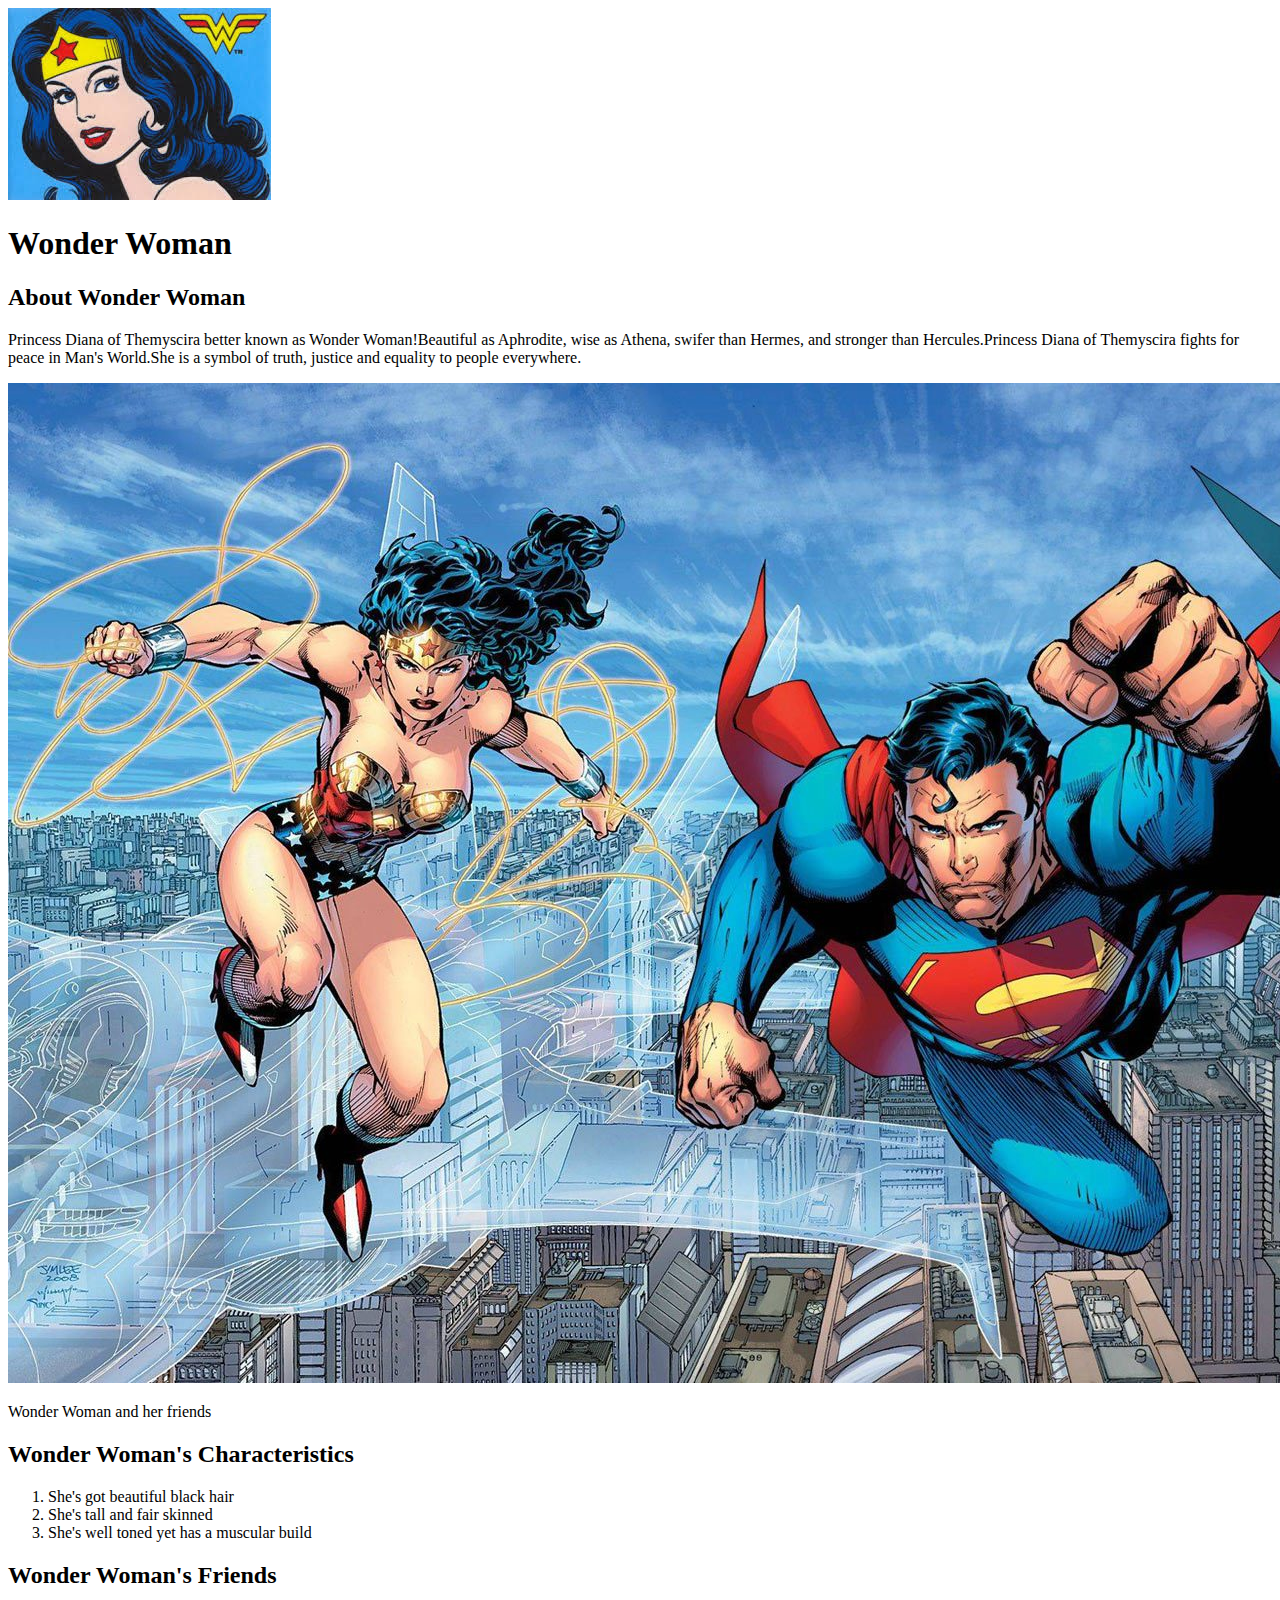
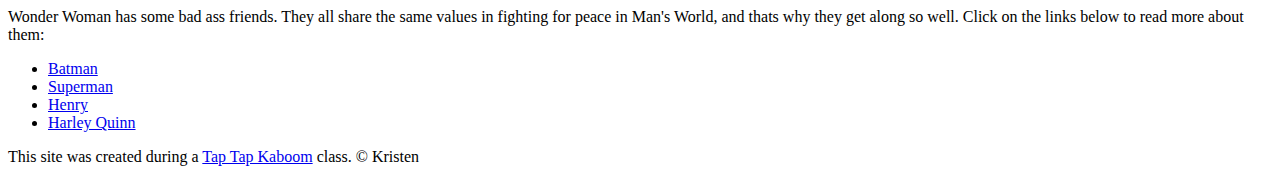
==== index.html @ 3c6c39c8 "Added our character's index.html file and a few images" ====
<!DOCTYPE html>
<html>
<head>
	<title>Wonder Woman</title>
	<link rel="icon" href="img/wonder-avatar.jpeg">
</head>
<body>
	<!-- header element -->
	<header>
		<img src="img/wonder-avatar.jpeg">
		<h1>Wonder Woman</h1>
	</header>	

	<!-- main element -->
	<main>
		<h2>About Wonder Woman</h2>
		<p>Princess Diana of Themyscira better known as Wonder Woman!Beautiful as Aphrodite, wise as Athena, swifer than Hermes, and stronger than Hercules.Princess Diana of Themyscira fights for peace in Man's World.She is a symbol of truth, justice and equality to people everywhere.</p>
		<img src="img/wonder-big.jpeg">
		<p>Wonder Woman and her friends</p>
		<h2>Wonder Woman's Characteristics</h2>
		<ol>
			<li>She's got beautiful black hair</li>
			<li>She's tall and fair skinned</li>
			<li>She's well toned yet has a muscular build</li>
		</ol>
		<h2>Wonder Woman's Friends</h2>
		<P>Wonder Woman has some bad ass friends. They all share the same values in fighting for peace in Man's World, and thats why they get along so well. Click on the links below to read more about them:</P>
		<ul>
			<li><a target="_blank" href="https://en.wikipedia.org/wiki/Batman">Batman</a></li>
			<li><a target="_blank"href="https://en.wikipedia.org/wiki/Superman">Superman</a></li>
			<li><a target="_blank"href="https://henrythepug.com/">Henry</a></li>
			<li><a target="_blank"href="https://en.wikipedia.org/wiki/Harley_Quinn">Harley Quinn</a></li>
		</ul>
	</main>

	<!-- Footer element -->
	<footer>
		<p>This site was created during a <a target="_blank"href="https://taptapkaboom.com">Tap Tap Kaboom</a>
		 class. &copy; Kristen</p>
	</footer>

</body>
</html>
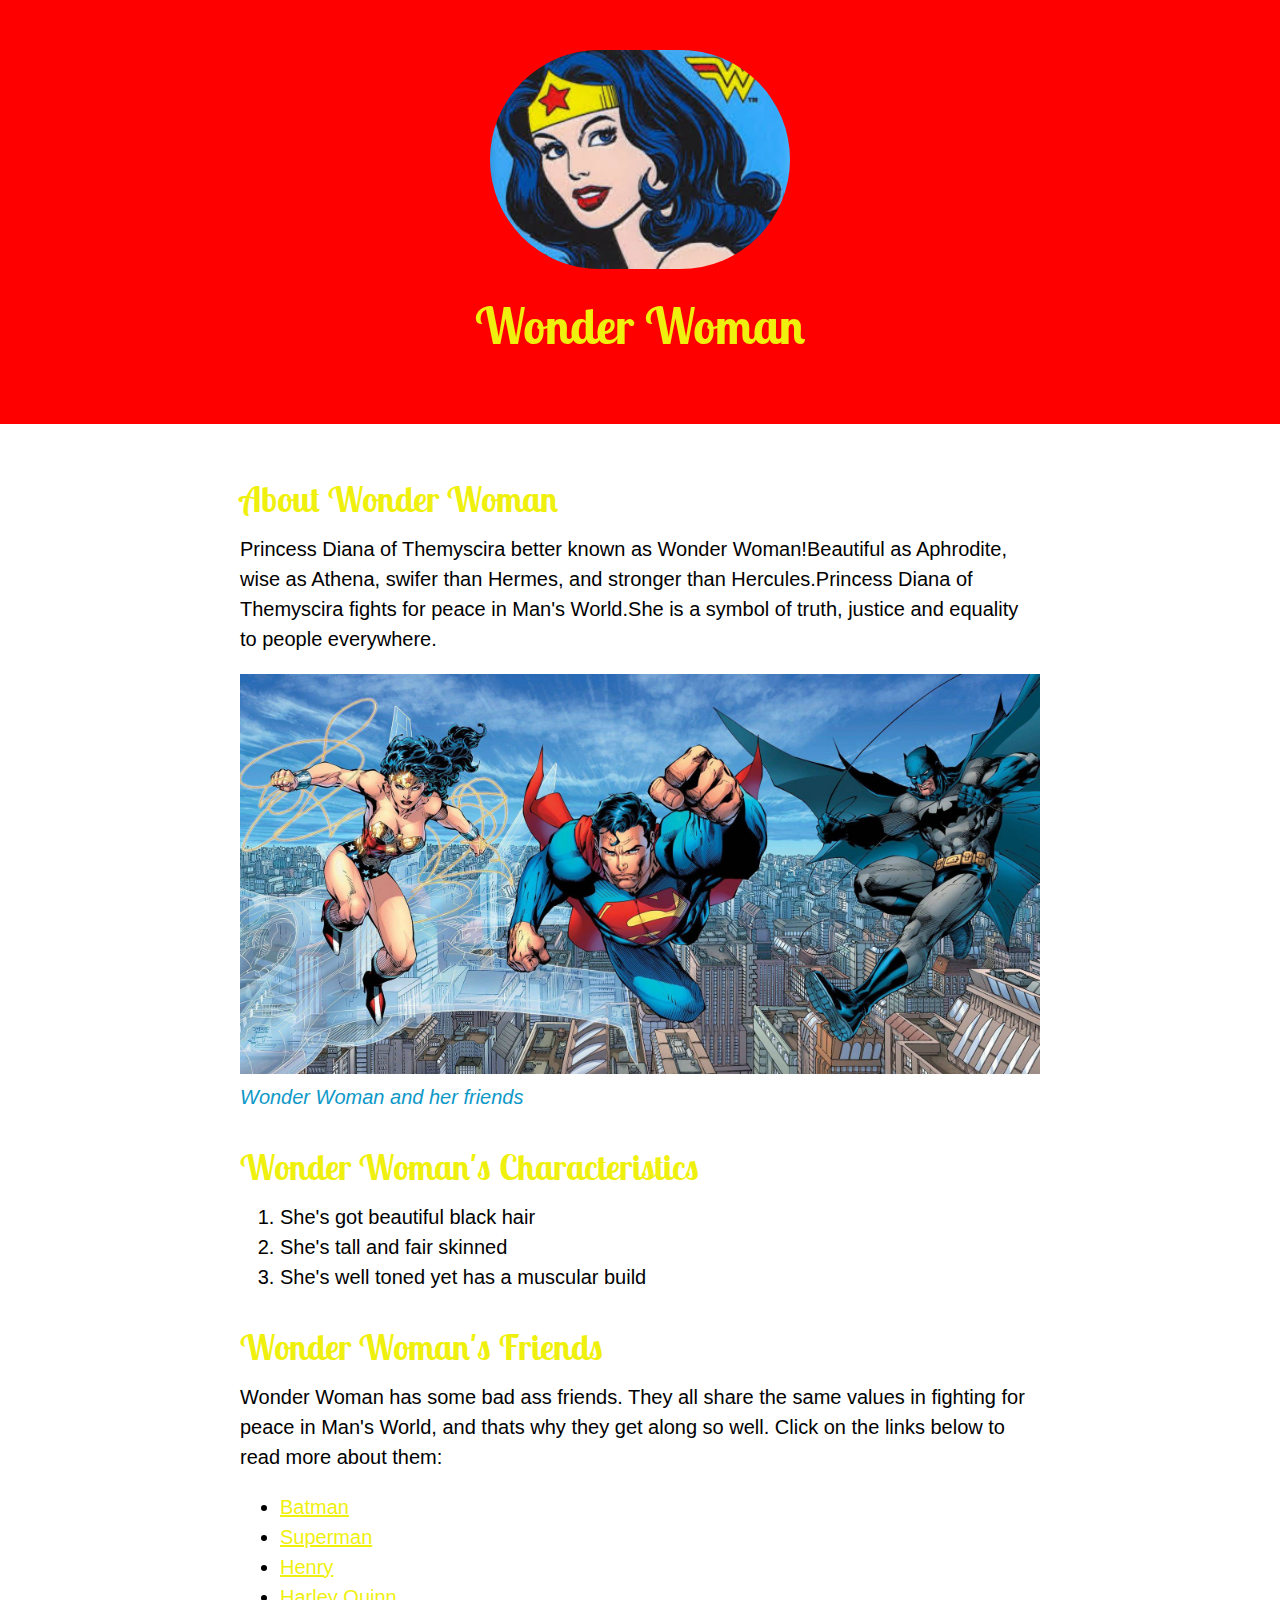
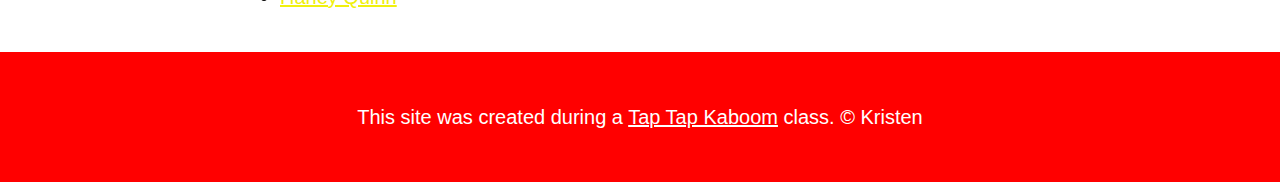
==== commit 5b03d8f1: "Wrote the CSS for our character's website (and changed some HTML)" ====
--- a/index.html
+++ b/index.html
@@ -3,6 +3,8 @@
 <head>
 	<title>Wonder Woman</title>
 	<link rel="icon" href="img/wonder-avatar.jpeg">
+	<link href="https://fonts.googleapis.com/css2?family=Lobster+Two&display=swap" rel="stylesheet">
+	<link rel="stylesheet" type="text/css" href="css/hero.css">
 </head>
 <body>
 	<!-- header element -->
@@ -16,7 +18,7 @@
 		<h2>About Wonder Woman</h2>
 		<p>Princess Diana of Themyscira better known as Wonder Woman!Beautiful as Aphrodite, wise as Athena, swifer than Hermes, and stronger than Hercules.Princess Diana of Themyscira fights for peace in Man's World.She is a symbol of truth, justice and equality to people everywhere.</p>
 		<img src="img/wonder-big.jpeg">
-		<p>Wonder Woman and her friends</p>
+		<p class="caption">Wonder Woman and her friends</p>
 		<h2>Wonder Woman's Characteristics</h2>
 		<ol>
 			<li>She's got beautiful black hair</li>
--- a/css/hero.css
+++ b/css/hero.css
@@ -0,0 +1,77 @@
+body{
+	margin: 0;
+	font-family: 'Helvetica', 'Arial', sans-serif;
+	font-size: 20px;
+	line-height: 30px;
+}
+
+header{
+	background-color: red;
+	text-align: center;
+	padding-top: 50px;
+	padding-bottom: 50px;
+}
+
+h1, h2{
+	font-family: 'Lobster Two', cursive;
+}
+
+header h1{
+	color: #F0F00E;
+	font-size: 50px;
+}
+
+header img{
+	border-radius: 170px;
+	width: 300px;
+	border:20px #F0F00E;
+}
+
+main{
+	max-width: 800px;
+	margin: 0 auto;
+	padding: 20px;
+}
+
+h2{
+	font-size: 35px;
+	color: #F0F00E;
+	margin: 40px 0 10px;
+}
+
+main img{
+	max-width: 100%;
+}
+
+a{
+	color: #F0F00E;
+}
+a:hover{
+	color: white;
+	background-color: #0E25C8;
+}
+
+footer{
+	background-color: red;
+	text-align: center;
+	color: white;
+	padding: 50px;
+}
+
+footer p{
+	margin: 0;
+}
+
+footer a{
+	color: white;
+}
+footer a:hover{
+	opacity: .5;
+	background-color: transparent;
+}
+
+p.caption{
+	color:#0E98C8;
+	font-style: italic;
+	margin-top: 0;
+}
